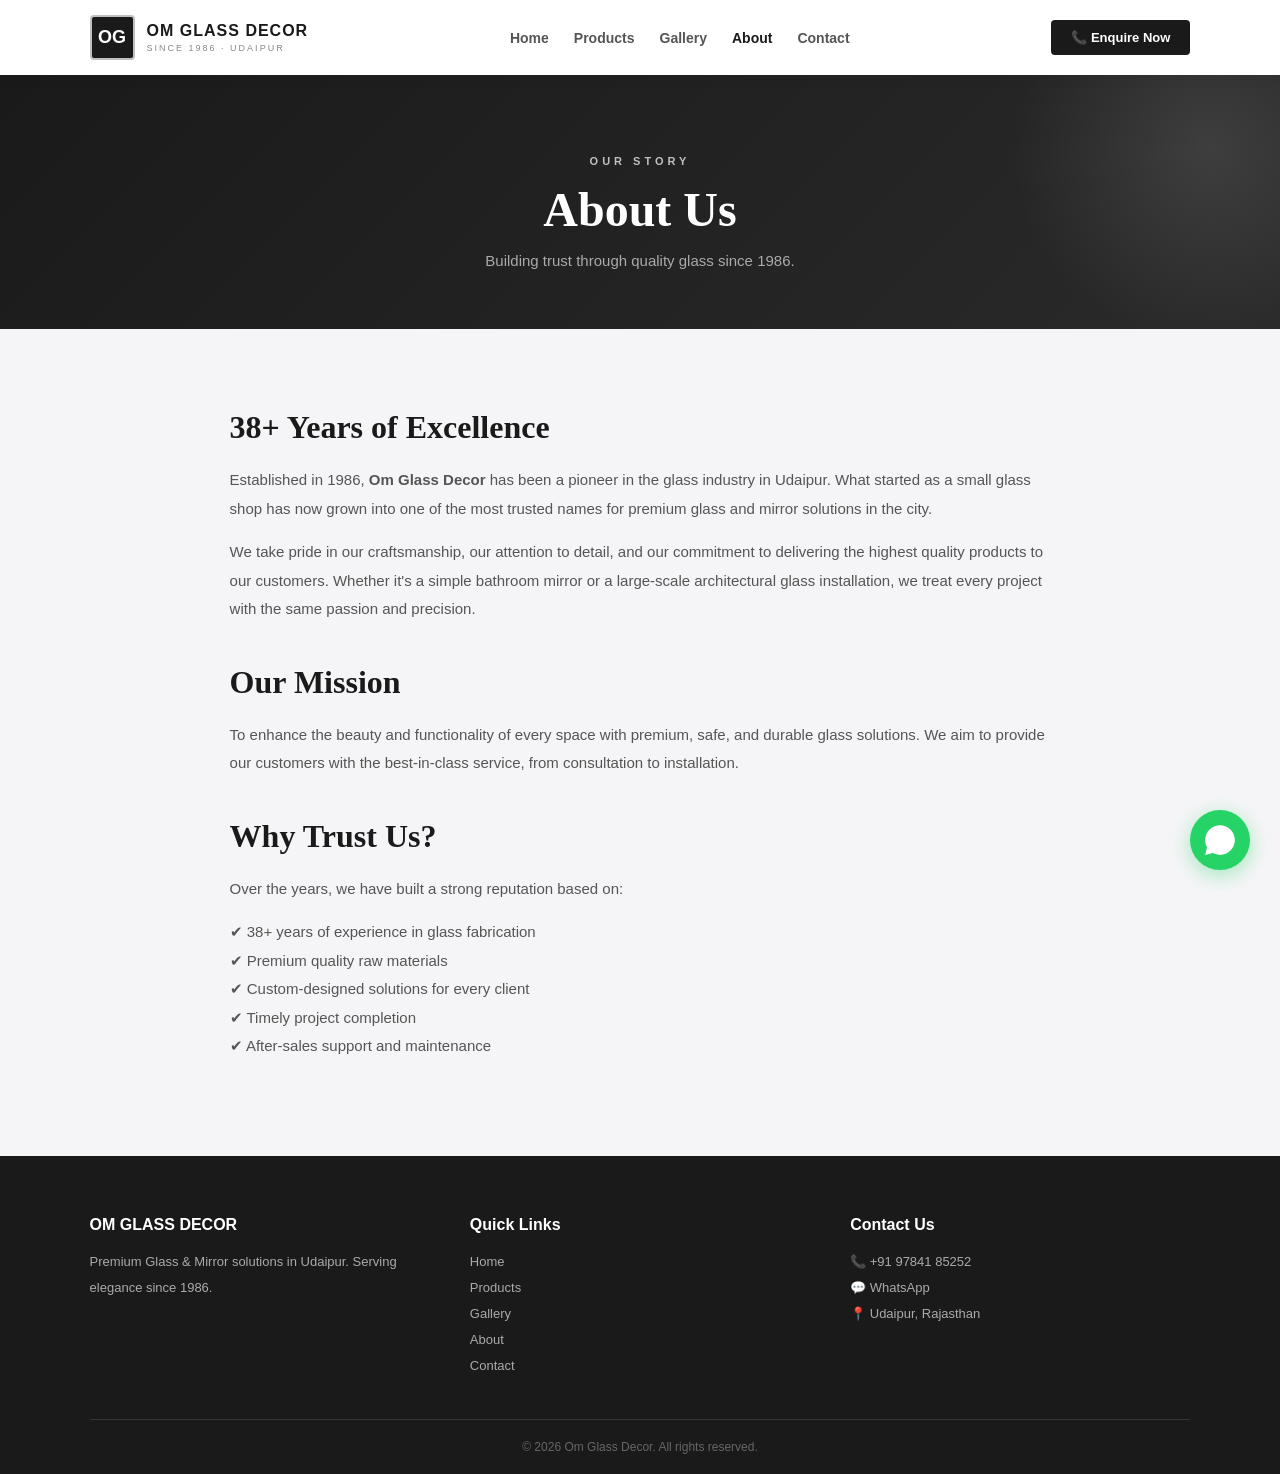
==== about.html @ a77ab4fe "Add files via upload" ====
<!doctype html>
<html lang="en">
<head>
  <meta charset="UTF-8">
  <meta name="viewport" content="width=device-width, initial-scale=1">
  <title>About Us | Om Glass Decor</title>
  <link rel="icon" href="data:image/svg+xml,<svg xmlns='http://www.w3.org/2000/svg' viewBox='0 0 100 100'><rect width='100' height='100' fill='%231a1a1a'/><text x='50' y='68' font-size='40' font-family='Arial' fill='%23c0c0c0' text-anchor='middle' font-weight='bold'>OG</text></svg>">
  <link rel="stylesheet" href="style.css">
</head>
<body>

  <header class="site-header">
    <a href="index.html" class="brand">
      <span class="brand-mark">OG</span>
      <span><strong>OM GLASS DECOR</strong><small>SINCE 1986 · UDAIPUR</small></span>
    </a>
    <div class="header-nav">
      <a href="index.html">Home</a>
      <a href="products.html">Products</a>
      <a href="gallery.html">Gallery</a>
      <a href="about.html" class="active">About</a>
      <a href="contact.html">Contact</a>
    </div>
    <a href="https://wa.me/919784185252?text=Hello%20Om%20Glass%20Decor" target="_blank" class="header-wa">📞 Enquire Now</a>
  </header>

  <section class="page-header">
    <span class="eyebrow">OUR STORY</span>
    <h1>About Us</h1>
    <p>Building trust through quality glass since 1986.</p>
  </section>

  <div class="content-wrap">
    <h2>38+ Years of Excellence</h2>
    <p>Established in 1986, <strong>Om Glass Decor</strong> has been a pioneer in the glass industry in Udaipur. What started as a small glass shop has now grown into one of the most trusted names for premium glass and mirror solutions in the city.</p>
    
    <p>We take pride in our craftsmanship, our attention to detail, and our commitment to delivering the highest quality products to our customers. Whether it's a simple bathroom mirror or a large-scale architectural glass installation, we treat every project with the same passion and precision.</p>

    <h2 style="margin-top: 40px;">Our Mission</h2>
    <p>To enhance the beauty and functionality of every space with premium, safe, and durable glass solutions. We aim to provide our customers with the best-in-class service, from consultation to installation.</p>

    <h2 style="margin-top: 40px;">Why Trust Us?</h2>
    <p>Over the years, we have built a strong reputation based on:</p>
    <p>✔ 38+ years of experience in glass fabrication<br>
       ✔ Premium quality raw materials<br>
       ✔ Custom-designed solutions for every client<br>
       ✔ Timely project completion<br>
       ✔ After-sales support and maintenance</p>
  </div>

  <footer class="site-footer">
    <div class="footer-grid">
      <div>
        <h3>OM GLASS DECOR</h3>
        <p>Premium Glass & Mirror solutions in Udaipur. Serving elegance since 1986.</p>
      </div>
      <div>
        <h4>Quick Links</h4>
        <a href="index.html">Home</a>
        <a href="products.html">Products</a>
        <a href="gallery.html">Gallery</a>
        <a href="about.html">About</a>
        <a href="contact.html">Contact</a>
      </div>
      <div>
        <h4>Contact Us</h4>
        <a href="tel:+919784185252">📞 +91 97841 85252</a>
        <a href="https://wa.me/919784185252" target="_blank">💬 WhatsApp</a>
        <p>📍 Udaipur, Rajasthan</p>
      </div>
    </div>
    <div class="footer-bottom">© 2026 Om Glass Decor. All rights reserved.</div>
  </footer>

  <a href="https://wa.me/919784185252" target="_blank" class="whatsapp-float">
    <svg viewBox="0 0 32 32" xmlns="http://www.w3.org/2000/svg"><path d="M16.004 2C8.28 2 2 8.28 2 16c0 2.47.64 4.79 1.76 6.81L2 30l7.39-1.71A13.93 13.93 0 0 0 16.004 30C23.72 30 30 23.72 30 16S23.72 2 16.004 2z" fill="#fff"/><path d="M21.66 18.14c-.23-.12-1.38-.68-1.6-.76-.21-.08-.37-.12-.53.12-.16.24-.61.76-.75.92-.14.16-.28.18-.51.06-.23-.12-1-.37-1.91-1.18-.71-.63-1.18-1.41-1.32-1.65-.14-.24-.02-.37.1-.49.11-.11.23-.28.35-.42.12-.14.16-.24.24-.4.08-.16.04-.3-.02-.42-.06-.12-.53-1.27-.72-1.74-.19-.46-.38-.4-.53-.4h-.45c-.16 0-.42.06-.64.3-.22.24-.84.82-.84 2s.86 2.32.98 2.48c.12.16 1.69 2.58 4.1 3.62.57.25 1.02.4 1.37.51.57.18 1.09.15 1.5.09.46-.07 1.38-.56 1.58-1.11.2-.55.2-1.02.14-1.11-.06-.09-.22-.15-.45-.27z" fill="#fff"/></svg>
  </a>
</body>
</html>
---- style.css ----
/* ==========================================================
   OM GLASS DECOR — MASTER STYLESHEET
   Premium Silver, Black & Glass Theme
   ========================================================== */

:root {
  --bg-dark: #0f0f11;
  --bg-light: #f5f5f7;
  --text-dark: #1a1a1a;
  --text-light: #ffffff;
  --muted: #888888;
  --accent: #c0c0c0; /* Silver */
  --gold: #d4af37;
  --whatsapp: #25D366;
}

* { box-sizing: border-box; margin: 0; padding: 0; }

body {
  font-family: 'Segoe UI', Tahoma, Geneva, Verdana, sans-serif;
  background: var(--bg-light);
  color: var(--text-dark);
  scroll-behavior: smooth;
}

a { text-decoration: none; color: inherit; }
img { max-width: 100%; display: block; }

/* ==================== HEADER ==================== */
.site-header {
  background: #fff;
  padding: 15px 7%;
  display: flex;
  align-items: center;
  justify-content: space-between;
  position: sticky;
  top: 0;
  z-index: 1000;
  box-shadow: 0 2px 15px rgba(0,0,0,0.05);
}

.brand { display: flex; align-items: center; gap: 12px; }

.brand-mark {
  width: 45px; height: 45px;
  background: var(--text-dark);
  color: #fff;
  display: grid; place-items: center;
  font-weight: bold; font-size: 18px;
  border: 2px solid var(--accent);
  border-radius: 4px;
}

.brand strong { display: block; font-size: 16px; letter-spacing: 1px; color: var(--text-dark); }
.brand small { display: block; font-size: 9px; color: var(--muted); letter-spacing: 2px; margin-top: 3px; }

.header-nav { display: flex; gap: 25px; }

.header-nav a {
  font-size: 14px;
  font-weight: 600;
  color: #555;
  transition: color 0.2s;
}

.header-nav a:hover, .header-nav a.active { color: var(--text-dark); }

.header-wa {
  background: var(--text-dark);
  color: #fff;
  padding: 10px 20px;
  border-radius: 4px;
  font-size: 13px;
  font-weight: bold;
  transition: background 0.3s;
}

.header-wa:hover { background: var(--gold); color: var(--text-dark); }

/* ==================== HERO ==================== */
.hero {
  position: relative;
  min-height: 85vh;
  display: flex;
  align-items: center;
  padding: 0 10%;
  background: #1a1a1a url('https://images.unsplash.com/photo-1584622650111-993a426fbf0a?auto=format&fit=crop&w=2000&q=85') center/cover;
}

.hero-overlay {
  position: absolute;
  inset: 0;
  background: linear-gradient(90deg, rgba(0,0,0,0.95) 0%, rgba(0,0,0,0.7) 50%, rgba(0,0,0,0.3) 100%);
}

.hero-content { position: relative; max-width: 650px; color: #fff; }

.eyebrow {
  display: block;
  font-size: 11px;
  letter-spacing: 4px;
  color: var(--accent);
  font-weight: bold;
  margin-bottom: 15px;
  text-transform: uppercase;
}

.hero-content h1 {
  font-family: 'Georgia', serif;
  font-size: clamp(36px, 5vw, 60px);
  line-height: 1.1;
  margin-bottom: 20px;
}

.hero-content h1 em { color: var(--accent); font-style: italic; }

.hero-content p {
  font-size: 15px;
  color: #ccc;
  line-height: 1.8;
  margin-bottom: 30px;
}

.hero-buttons { display: flex; gap: 15px; flex-wrap: wrap; }

.btn-primary {
  background: var(--text-dark);
  color: #fff;
  padding: 14px 28px;
  border-radius: 4px;
  font-weight: bold;
  transition: 0.3s;
  display: inline-block;
}

.btn-primary:hover { background: var(--gold); color: var(--text-dark); }

.btn-secondary {
  background: transparent;
  border: 1px solid var(--accent);
  color: var(--accent);
  padding: 14px 28px;
  border-radius: 4px;
  font-weight: bold;
  transition: 0.3s;
}

.btn-secondary:hover { background: var(--accent); color: var(--text-dark); }

/* ==================== PAGE HEADER (Inner Pages) ==================== */
.page-header {
  background: linear-gradient(135deg, #1a1a1a 0%, #2a2a2a 100%);
  color: #fff;
  padding: 80px 7% 60px;
  text-align: center;
  position: relative;
  overflow: hidden;
}

.page-header::before {
  content: ""; position: absolute; top: -50%; right: -10%;
  width: 400px; height: 400px; border-radius: 50%;
  background: radial-gradient(circle, rgba(192,192,192,0.15), transparent 70%);
}

.page-header h1 {
  font-family: 'Georgia', serif;
  font-size: clamp(32px, 4vw, 48px);
  margin-top: 10px;
  position: relative;
}

.page-header p {
  color: #aaa;
  font-size: 15px;
  margin-top: 15px;
  max-width: 600px;
  margin-left: auto; margin-right: auto;
  position: relative;
}

/* ==================== TRUST BAR ==================== */
.trust-bar {
  display: flex;
  justify-content: center;
  gap: 30px;
  flex-wrap: wrap;
  padding: 25px 7%;
  background: #fff;
  border-bottom: 1px solid #eee;
}

.trust-item {
  display: flex;
  align-items: center;
  gap: 8px;
  font-size: 13px;
  font-weight: bold;
  color: #444;
}

.trust-item span { font-size: 18px; }

/* ==================== PRODUCTS SECTION ==================== */
.products-section { padding: 80px 7%; }

.section-heading { margin-bottom: 50px; }

.section-heading h2 {
  font-family: 'Georgia', serif;
  font-size: 32px;
  color: var(--text-dark);
  margin-top: 5px;
}

.section-heading p {
  color: var(--muted);
  font-size: 14px;
  margin-top: 8px;
}

.product-grid {
  display: grid;
  grid-template-columns: repeat(auto-fit, minmax(280px, 1fr));
  gap: 25px;
}

.product-card {
  background: #fff;
  border-radius: 12px;
  overflow: hidden;
  box-shadow: 0 5px 20px rgba(0,0,0,0.03);
  border: 1px solid #f0f0f0;
  transition: transform 0.3s, box-shadow 0.3s;
}

.product-card:hover {
  transform: translateY(-5px);
  box-shadow: 0 15px 40px rgba(0,0,0,0.08);
  border-color: var(--accent);
}

.product-img-wrap {
  position: relative;
  width: 100%;
  height: 250px;
  overflow: hidden;
  background: #f4f4f4;
}

.product-img-wrap img {
  width: 100%;
  height: 100%;
  object-fit: cover;
  transition: transform 0.5s;
}

.product-card:hover .product-img-wrap img { transform: scale(1.05); }

.product-tag {
  position: absolute;
  top: 10px; left: 10px;
  background: var(--gold);
  color: var(--text-dark);
  font-size: 10px;
  font-weight: bold;
  padding: 4px 10px;
  border-radius: 3px;
}

.product-info { padding: 20px; }

.product-info h3 { font-size: 18px; margin-bottom: 8px; color: var(--text-dark); }

.product-info p {
  font-size: 13px;
  color: var(--muted);
  line-height: 1.6;
  margin-bottom: 15px;
}

.enquire-btn {
  display: block;
  text-align: center;
  background: #f0f0f0;
  color: var(--text-dark);
  padding: 10px;
  border-radius: 6px;
  font-size: 13px;
  font-weight: bold;
  transition: 0.3s;
}

.enquire-btn:hover { background: var(--whatsapp); color: #fff; }

/* ==================== FILTERS (Products Page) ==================== */
.filter-tabs {
  display: flex;
  justify-content: center;
  flex-wrap: wrap;
  gap: 10px;
  margin-bottom: 40px;
}

.filter-btn {
  padding: 10px 20px;
  border-radius: 30px;
  border: 1px solid #ddd;
  background: #fff;
  font-size: 13px;
  font-weight: bold;
  color: #555;
  cursor: pointer;
  transition: 0.2s;
}

.filter-btn:hover, .filter-btn.active {
  background: var(--text-dark);
  color: #fff;
  border-color: var(--text-dark);
}

/* ==================== FEATURES SECTION ==================== */
.features-section { padding: 80px 7%; background: #fff; }
.text-center { text-align: center; }

.features-grid {
  display: grid;
  grid-template-columns: repeat(auto-fit, minmax(250px, 1fr));
  gap: 30px;
  margin-top: 40px;
}

.feature-box {
  text-align: center;
  padding: 30px 20px;
  border: 1px solid #f0f0f0;
  border-radius: 12px;
  transition: 0.3s;
}

.feature-box:hover { border-color: var(--accent); background: #fafafa; }

.feature-icon { font-size: 36px; margin-bottom: 15px; }

.feature-box h3 { font-size: 18px; margin-bottom: 10px; }

.feature-box p { font-size: 13px; color: var(--muted); line-height: 1.6; }

/* ==================== GALLERY ==================== */
.gallery-grid {
  display: grid;
  grid-template-columns: repeat(auto-fit, minmax(300px, 1fr));
  gap: 20px;
  padding: 80px 7%;
}

.gallery-item {
  position: relative;
  border-radius: 12px;
  overflow: hidden;
  aspect-ratio: 1/1;
  cursor: pointer;
}

.gallery-item img {
  width: 100%;
  height: 100%;
  object-fit: cover;
  transition: transform 0.5s;
}

.gallery-item:hover img { transform: scale(1.08); }

.gallery-overlay {
  position: absolute;
  inset: 0;
  background: linear-gradient(to top, rgba(0,0,0,0.8), transparent 60%);
  display: flex;
  align-items: flex-end;
  padding: 20px;
  color: #fff;
  opacity: 0;
  transition: opacity 0.3s;
}

.gallery-item:hover .gallery-overlay { opacity: 1; }

.gallery-overlay span { font-weight: bold; font-size: 16px; }

/* ==================== ABOUT / CONTENT ==================== */
.content-wrap { max-width: 1000px; margin: 0 auto; padding: 80px 7%; }

.content-wrap h2 {
  font-family: 'Georgia', serif;
  font-size: 32px;
  margin-bottom: 20px;
  color: var(--text-dark);
}

.content-wrap p {
  font-size: 15px;
  color: #555;
  line-height: 1.9;
  margin-bottom: 15px;
}

/* ==================== CONTACT ==================== */
.contact-section { padding: 80px 7%; background: #fafafa; }

.contact-grid {
  display: grid;
  grid-template-columns: 1fr 1fr;
  gap: 50px;
  align-items: start;
}

.contact-info h2 {
  font-family: 'Georgia', serif;
  font-size: 32px;
  margin-bottom: 15px;
}

.contact-info > p {
  font-size: 14px;
  color: var(--muted);
  line-height: 1.7;
  margin-bottom: 25px;
}

.contact-detail {
  display: flex;
  gap: 15px;
  margin-bottom: 20px;
  font-size: 14px;
  color: #444;
}

.contact-detail span { font-size: 20px; }

.contact-detail a { color: var(--text-dark); font-weight: bold; }

.contact-map {
  height: 450px;
  border-radius: 12px;
  overflow: hidden;
  box-shadow: 0 10px 30px rgba(0,0,0,0.08);
}

.contact-map iframe { width: 100%; height: 100%; border: 0; }

/* ==================== FOOTER ==================== */
.site-footer {
  background: var(--text-dark);
  color: #aaa;
  padding: 60px 7% 20px;
}

.footer-grid {
  display: grid;
  grid-template-columns: repeat(auto-fit, minmax(200px, 1fr));
  gap: 40px;
  max-width: 1200px;
  margin: 0 auto 40px;
}

.footer-grid h3, .footer-grid h4 {
  color: #fff;
  margin-bottom: 15px;
  font-size: 16px;
}

.footer-grid p, .footer-grid a {
  font-size: 13px;
  line-height: 2;
  display: block;
  color: #aaa;
  transition: color 0.2s;
}

.footer-grid a:hover { color: var(--accent); }

.footer-bottom {
  text-align: center;
  border-top: 1px solid #333;
  padding-top: 20px;
  font-size: 12px;
  color: #666;
}

/* ==================== WHATSAPP FLOAT ==================== */
.whatsapp-float {
  position: fixed;
  bottom: 30px;
  right: 30px;
  background: var(--whatsapp);
  width: 60px; height: 60px;
  border-radius: 50%;
  display: flex;
  align-items: center;
  justify-content: center;
  box-shadow: 0 5px 20px rgba(37,211,102,0.4);
  z-index: 1000;
  animation: pulse 2s infinite;
  transition: transform 0.3s;
}

.whatsapp-float:hover { transform: scale(1.1); }
.whatsapp-float svg { width: 34px; height: 34px; }

@keyframes pulse {
  0% { box-shadow: 0 0 0 0 rgba(37,211,102,0.6); }
  70% { box-shadow: 0 0 0 15px rgba(37,211,102,0); }
  100% { box-shadow: 0 0 0 0 rgba(37,211,102,0); }
}

/* ==================== RESPONSIVE ==================== */
@media (max-width: 900px) {
  .hero-content h1 { font-size: 36px; }
  .contact-grid { grid-template-columns: 1fr; }
  .header-nav { display: none; }
}

@media (max-width: 650px) {
  .site-header { padding: 12px 5%; }
  .header-wa { padding: 8px 12px; font-size: 11px; }
  .hero { padding: 0 6%; min-height: 70vh; }
  .hero-buttons { flex-direction: column; }
  .product-grid { grid-template-columns: 1fr; }
  .footer-grid { grid-template-columns: 1fr; gap: 20px; }
  .whatsapp-float { bottom: 20px; right: 20px; width: 50px; height: 50px; }
  .whatsapp-float svg { width: 28px; height: 28px; }
  .gallery-grid { grid-template-columns: 1fr 1fr; padding: 40px 5%; gap: 10px; }
  .filter-tabs { gap: 6px; }
  .filter-btn { padding: 8px 14px; font-size: 11px; }
}
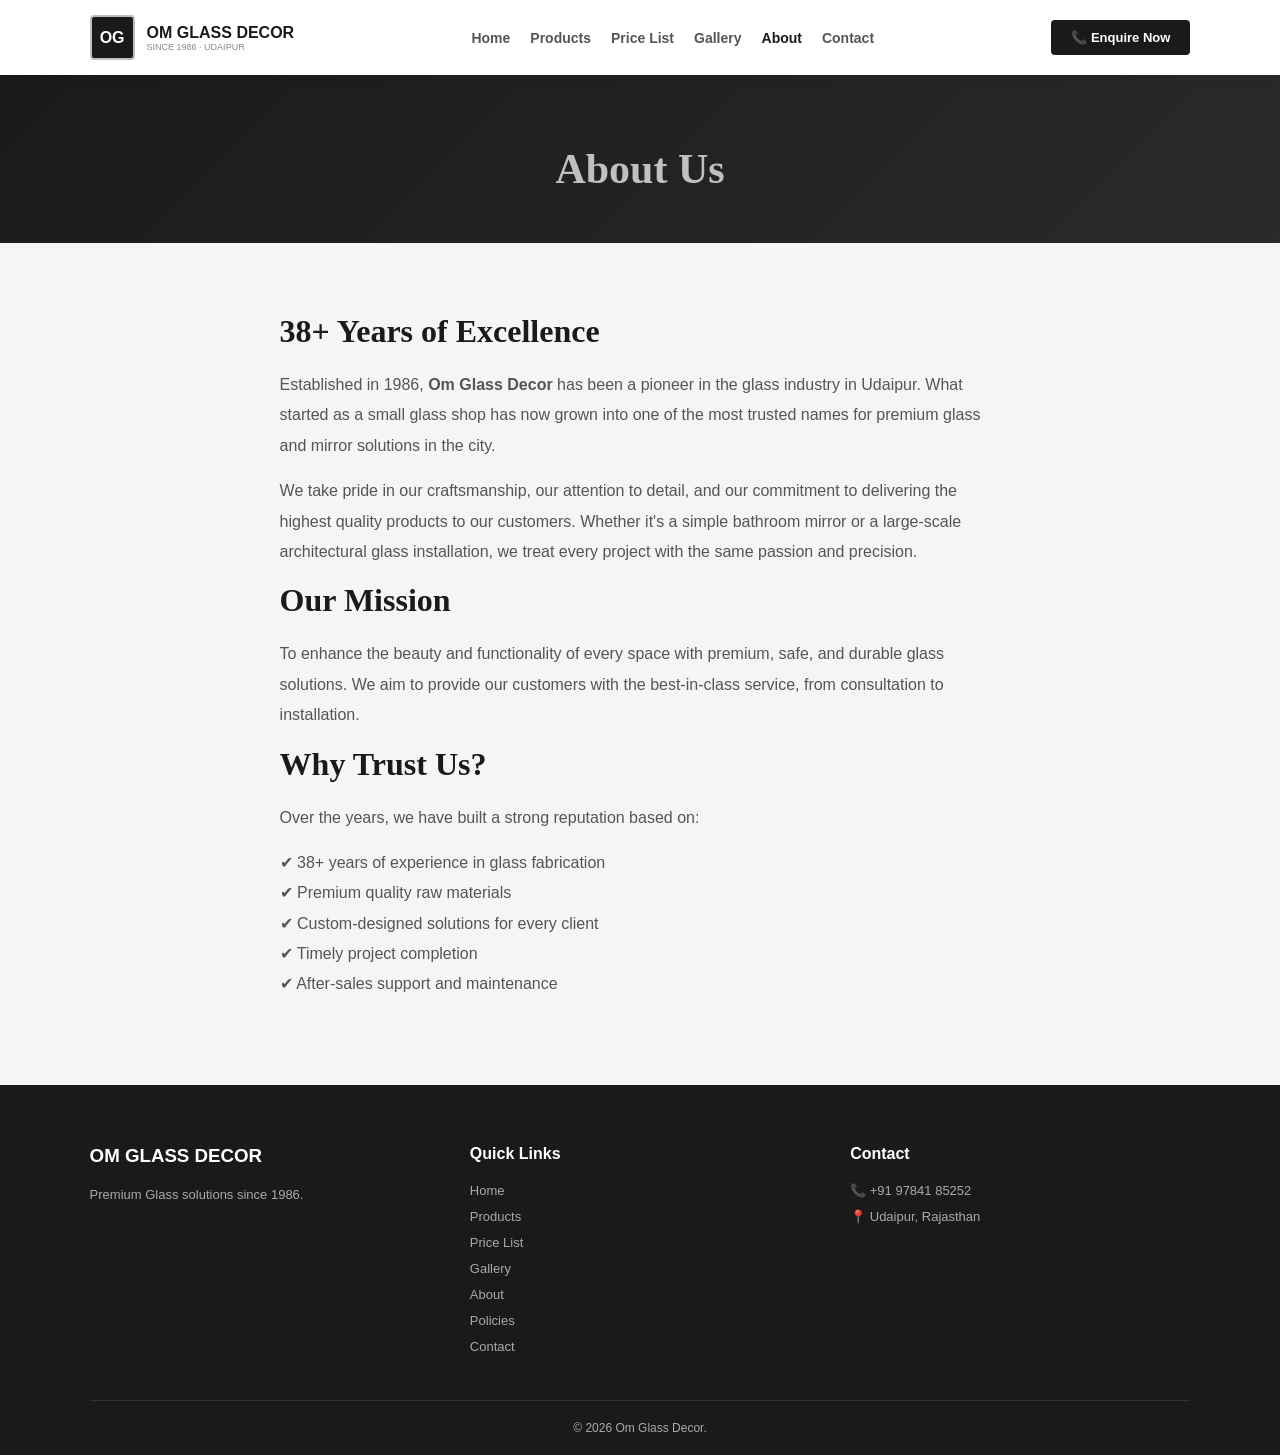
==== commit 6b16d607: "Update about.html" ====
--- a/about.html
+++ b/about.html
@@ -1,79 +1,66 @@
 <!doctype html>
 <html lang="en">
 <head>
-  <meta charset="UTF-8">
-  <meta name="viewport" content="width=device-width, initial-scale=1">
+  <meta charset="UTF-8"><meta name="viewport" content="width=device-width, initial-scale=1">
   <title>About Us | Om Glass Decor</title>
   <link rel="icon" href="data:image/svg+xml,<svg xmlns='http://www.w3.org/2000/svg' viewBox='0 0 100 100'><rect width='100' height='100' fill='%231a1a1a'/><text x='50' y='68' font-size='40' font-family='Arial' fill='%23c0c0c0' text-anchor='middle' font-weight='bold'>OG</text></svg>">
-  <link rel="stylesheet" href="style.css">
+  <style>
+    :root { --bg-light: #f5f5f7; --text-dark: #1a1a1a; --muted: #888888; --accent: #c0c0c0; --whatsapp: #25D366; }
+    * { box-sizing: border-box; margin: 0; padding: 0; }
+    body { font-family: 'Segoe UI', sans-serif; background: var(--bg-light); color: var(--text-dark); }
+    a { text-decoration: none; color: inherit; }
+    .site-header { background: #fff; padding: 15px 7%; display: flex; align-items: center; justify-content: space-between; position: sticky; top: 0; z-index: 1000; box-shadow: 0 2px 15px rgba(0,0,0,0.05); }
+    .brand { display: flex; align-items: center; gap: 12px; }
+    .brand-mark { width: 45px; height: 45px; background: var(--text-dark); color: #fff; display: grid; place-items: center; font-weight: bold; border: 2px solid var(--accent); border-radius: 4px; }
+    .brand strong { display: block; font-size: 16px; }
+    .brand small { display: block; font-size: 9px; color: var(--muted); }
+    .header-nav { display: flex; gap: 20px; }
+    .header-nav a { font-size: 14px; font-weight: 600; color: #555; }
+    .header-nav a.active { color: var(--text-dark); }
+    .header-wa { background: var(--text-dark); color: #fff; padding: 10px 20px; border-radius: 4px; font-size: 13px; font-weight: bold; }
+    .page-header { background: linear-gradient(135deg, #1a1a1a 0%, #2a2a2a 100%); color: #fff; padding: 70px 7% 50px; text-align: center; }
+    .page-header h1 { font-family: 'Georgia', serif; font-size: 42px; color: var(--accent); }
+    .content-wrap { max-width: 900px; margin: 0 auto; padding: 70px 7%; }
+    .content-wrap h2 { font-family: 'Georgia', serif; font-size: 32px; margin-bottom: 20px; }
+    .content-wrap p { font-size: 16px; color: #555; line-height: 1.9; margin-bottom: 15px; }
+    .site-footer { background: var(--text-dark); color: #aaa; padding: 60px 7% 20px; }
+    .footer-grid { display: grid; grid-template-columns: repeat(auto-fit, minmax(200px, 1fr)); gap: 40px; max-width: 1200px; margin: 0 auto 40px; }
+    .footer-grid h3, .footer-grid h4 { color: #fff; margin-bottom: 15px; }
+    .footer-grid p, .footer-grid a { font-size: 13px; line-height: 2; display: block; color: #aaa; }
+    .footer-bottom { text-align: center; border-top: 1px solid #333; padding-top: 20px; font-size: 12px; }
+    @media (max-width: 900px) { .header-nav { display: none; } }
+  </style>
 </head>
 <body>
 
   <header class="site-header">
-    <a href="index.html" class="brand">
-      <span class="brand-mark">OG</span>
-      <span><strong>OM GLASS DECOR</strong><small>SINCE 1986 · UDAIPUR</small></span>
-    </a>
-    <div class="header-nav">
-      <a href="index.html">Home</a>
-      <a href="products.html">Products</a>
-      <a href="gallery.html">Gallery</a>
-      <a href="about.html" class="active">About</a>
-      <a href="contact.html">Contact</a>
-    </div>
-    <a href="https://wa.me/919784185252?text=Hello%20Om%20Glass%20Decor" target="_blank" class="header-wa">📞 Enquire Now</a>
+    <a href="index.html" class="brand"><span class="brand-mark">OG</span><span><strong>OM GLASS DECOR</strong><small>SINCE 1986 · UDAIPUR</small></span></a>
+    <div class="header-nav"><a href="index.html">Home</a><a href="products.html">Products</a><a href="price-list.html">Price List</a><a href="gallery.html">Gallery</a><a href="about.html" class="active">About</a><a href="contact.html">Contact</a></div>
+    <a href="https://wa.me/919784185252" target="_blank" class="header-wa">📞 Enquire Now</a>
   </header>
 
   <section class="page-header">
-    <span class="eyebrow">OUR STORY</span>
     <h1>About Us</h1>
-    <p>Building trust through quality glass since 1986.</p>
   </section>
 
   <div class="content-wrap">
     <h2>38+ Years of Excellence</h2>
     <p>Established in 1986, <strong>Om Glass Decor</strong> has been a pioneer in the glass industry in Udaipur. What started as a small glass shop has now grown into one of the most trusted names for premium glass and mirror solutions in the city.</p>
-    
     <p>We take pride in our craftsmanship, our attention to detail, and our commitment to delivering the highest quality products to our customers. Whether it's a simple bathroom mirror or a large-scale architectural glass installation, we treat every project with the same passion and precision.</p>
-
-    <h2 style="margin-top: 40px;">Our Mission</h2>
+    <h2>Our Mission</h2>
     <p>To enhance the beauty and functionality of every space with premium, safe, and durable glass solutions. We aim to provide our customers with the best-in-class service, from consultation to installation.</p>
-
-    <h2 style="margin-top: 40px;">Why Trust Us?</h2>
+    <h2>Why Trust Us?</h2>
     <p>Over the years, we have built a strong reputation based on:</p>
-    <p>✔ 38+ years of experience in glass fabrication<br>
-       ✔ Premium quality raw materials<br>
-       ✔ Custom-designed solutions for every client<br>
-       ✔ Timely project completion<br>
-       ✔ After-sales support and maintenance</p>
+    <p>✔ 38+ years of experience in glass fabrication<br>✔ Premium quality raw materials<br>✔ Custom-designed solutions for every client<br>✔ Timely project completion<br>✔ After-sales support and maintenance</p>
   </div>
 
   <footer class="site-footer">
     <div class="footer-grid">
-      <div>
-        <h3>OM GLASS DECOR</h3>
-        <p>Premium Glass & Mirror solutions in Udaipur. Serving elegance since 1986.</p>
-      </div>
-      <div>
-        <h4>Quick Links</h4>
-        <a href="index.html">Home</a>
-        <a href="products.html">Products</a>
-        <a href="gallery.html">Gallery</a>
-        <a href="about.html">About</a>
-        <a href="contact.html">Contact</a>
-      </div>
-      <div>
-        <h4>Contact Us</h4>
-        <a href="tel:+919784185252">📞 +91 97841 85252</a>
-        <a href="https://wa.me/919784185252" target="_blank">💬 WhatsApp</a>
-        <p>📍 Udaipur, Rajasthan</p>
-      </div>
+      <div><h3>OM GLASS DECOR</h3><p>Premium Glass solutions since 1986.</p></div>
+      <div><h4>Quick Links</h4><a href="index.html">Home</a><a href="products.html">Products</a><a href="price-list.html">Price List</a><a href="gallery.html">Gallery</a><a href="about.html">About</a><a href="policy.html">Policies</a><a href="contact.html">Contact</a></div>
+      <div><h4>Contact</h4><a href="tel:+919784185252">📞 +91 97841 85252</a><p>📍 Udaipur, Rajasthan</p></div>
     </div>
-    <div class="footer-bottom">© 2026 Om Glass Decor. All rights reserved.</div>
+    <div class="footer-bottom">© 2026 Om Glass Decor.</div>
   </footer>
-
-  <a href="https://wa.me/919784185252" target="_blank" class="whatsapp-float">
-    <svg viewBox="0 0 32 32" xmlns="http://www.w3.org/2000/svg"><path d="M16.004 2C8.28 2 2 8.28 2 16c0 2.47.64 4.79 1.76 6.81L2 30l7.39-1.71A13.93 13.93 0 0 0 16.004 30C23.72 30 30 23.72 30 16S23.72 2 16.004 2z" fill="#fff"/><path d="M21.66 18.14c-.23-.12-1.38-.68-1.6-.76-.21-.08-.37-.12-.53.12-.16.24-.61.76-.75.92-.14.16-.28.18-.51.06-.23-.12-1-.37-1.91-1.18-.71-.63-1.18-1.41-1.32-1.65-.14-.24-.02-.37.1-.49.11-.11.23-.28.35-.42.12-.14.16-.24.24-.4.08-.16.04-.3-.02-.42-.06-.12-.53-1.27-.72-1.74-.19-.46-.38-.4-.53-.4h-.45c-.16 0-.42.06-.64.3-.22.24-.84.82-.84 2s.86 2.32.98 2.48c.12.16 1.69 2.58 4.1 3.62.57.25 1.02.4 1.37.51.57.18 1.09.15 1.5.09.46-.07 1.38-.56 1.58-1.11.2-.55.2-1.02.14-1.11-.06-.09-.22-.15-.45-.27z" fill="#fff"/></svg>
-  </a>
 </body>
-</html>+</html>
